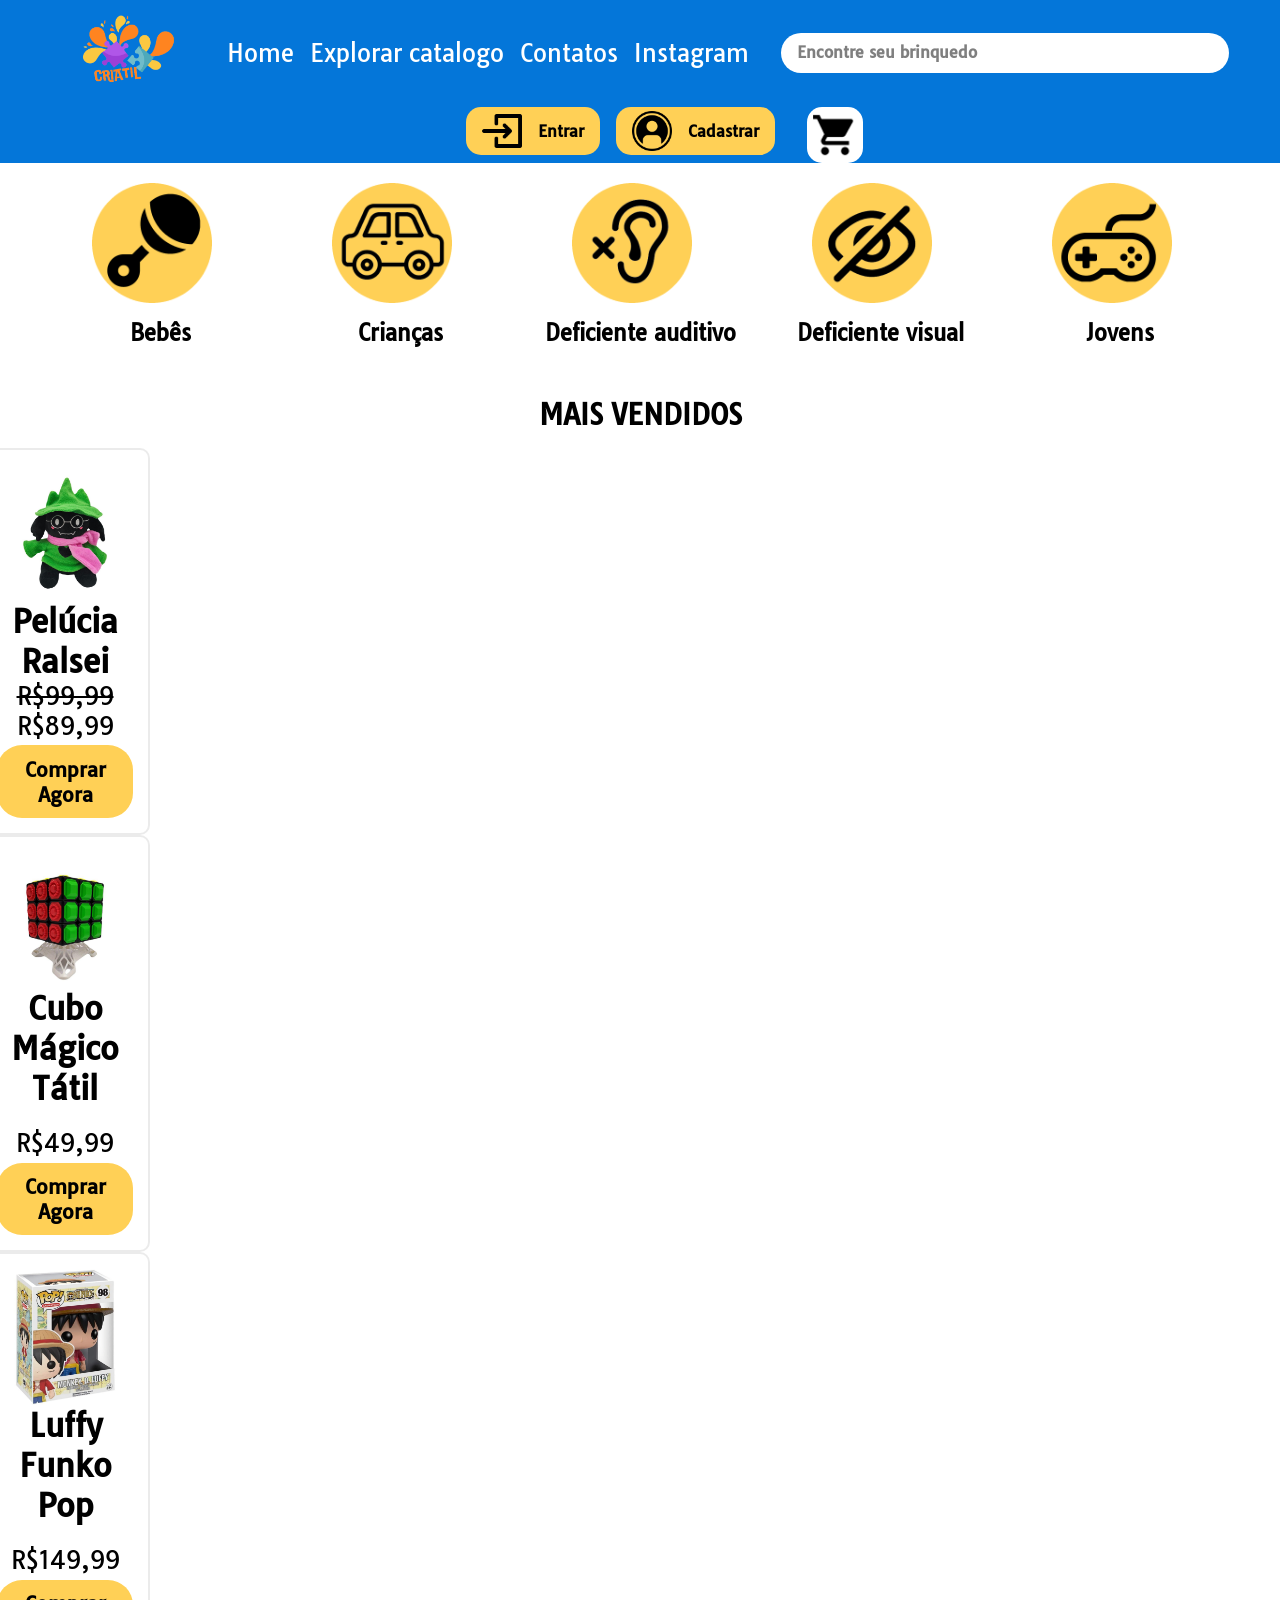
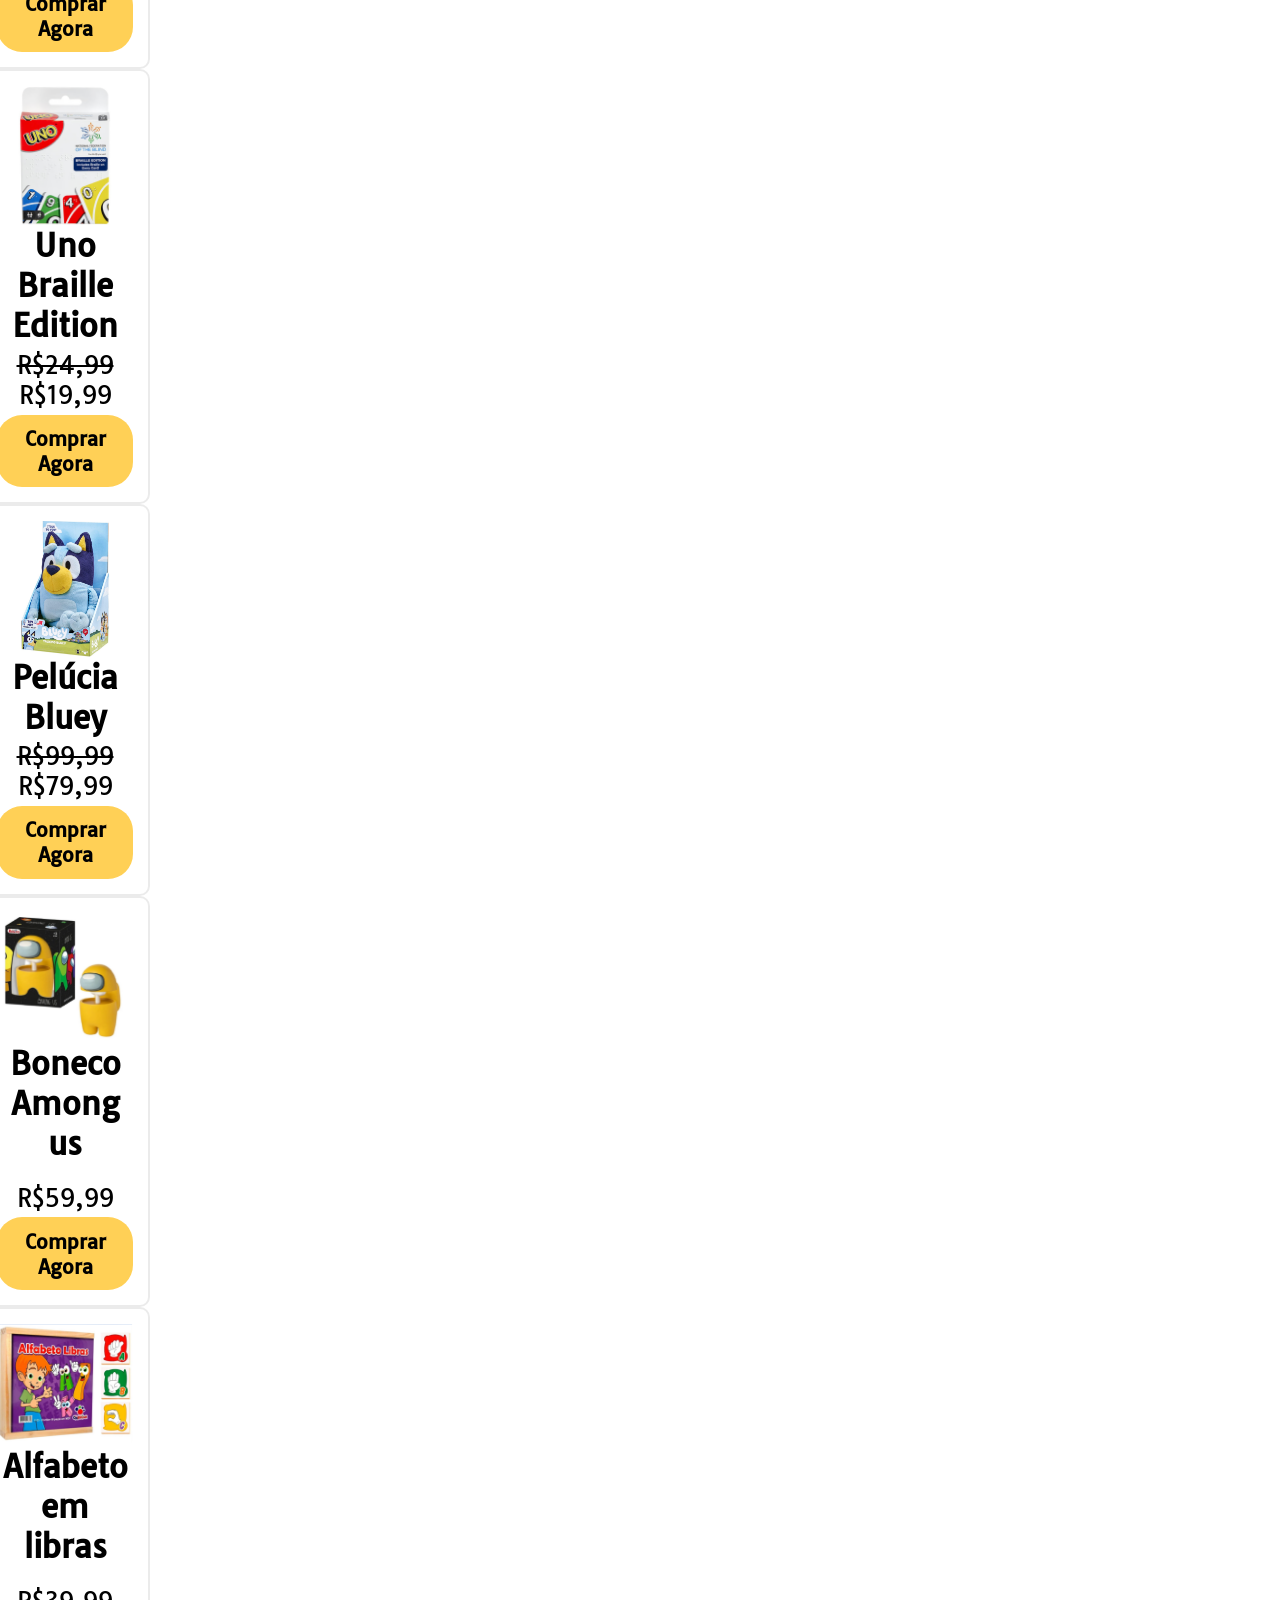
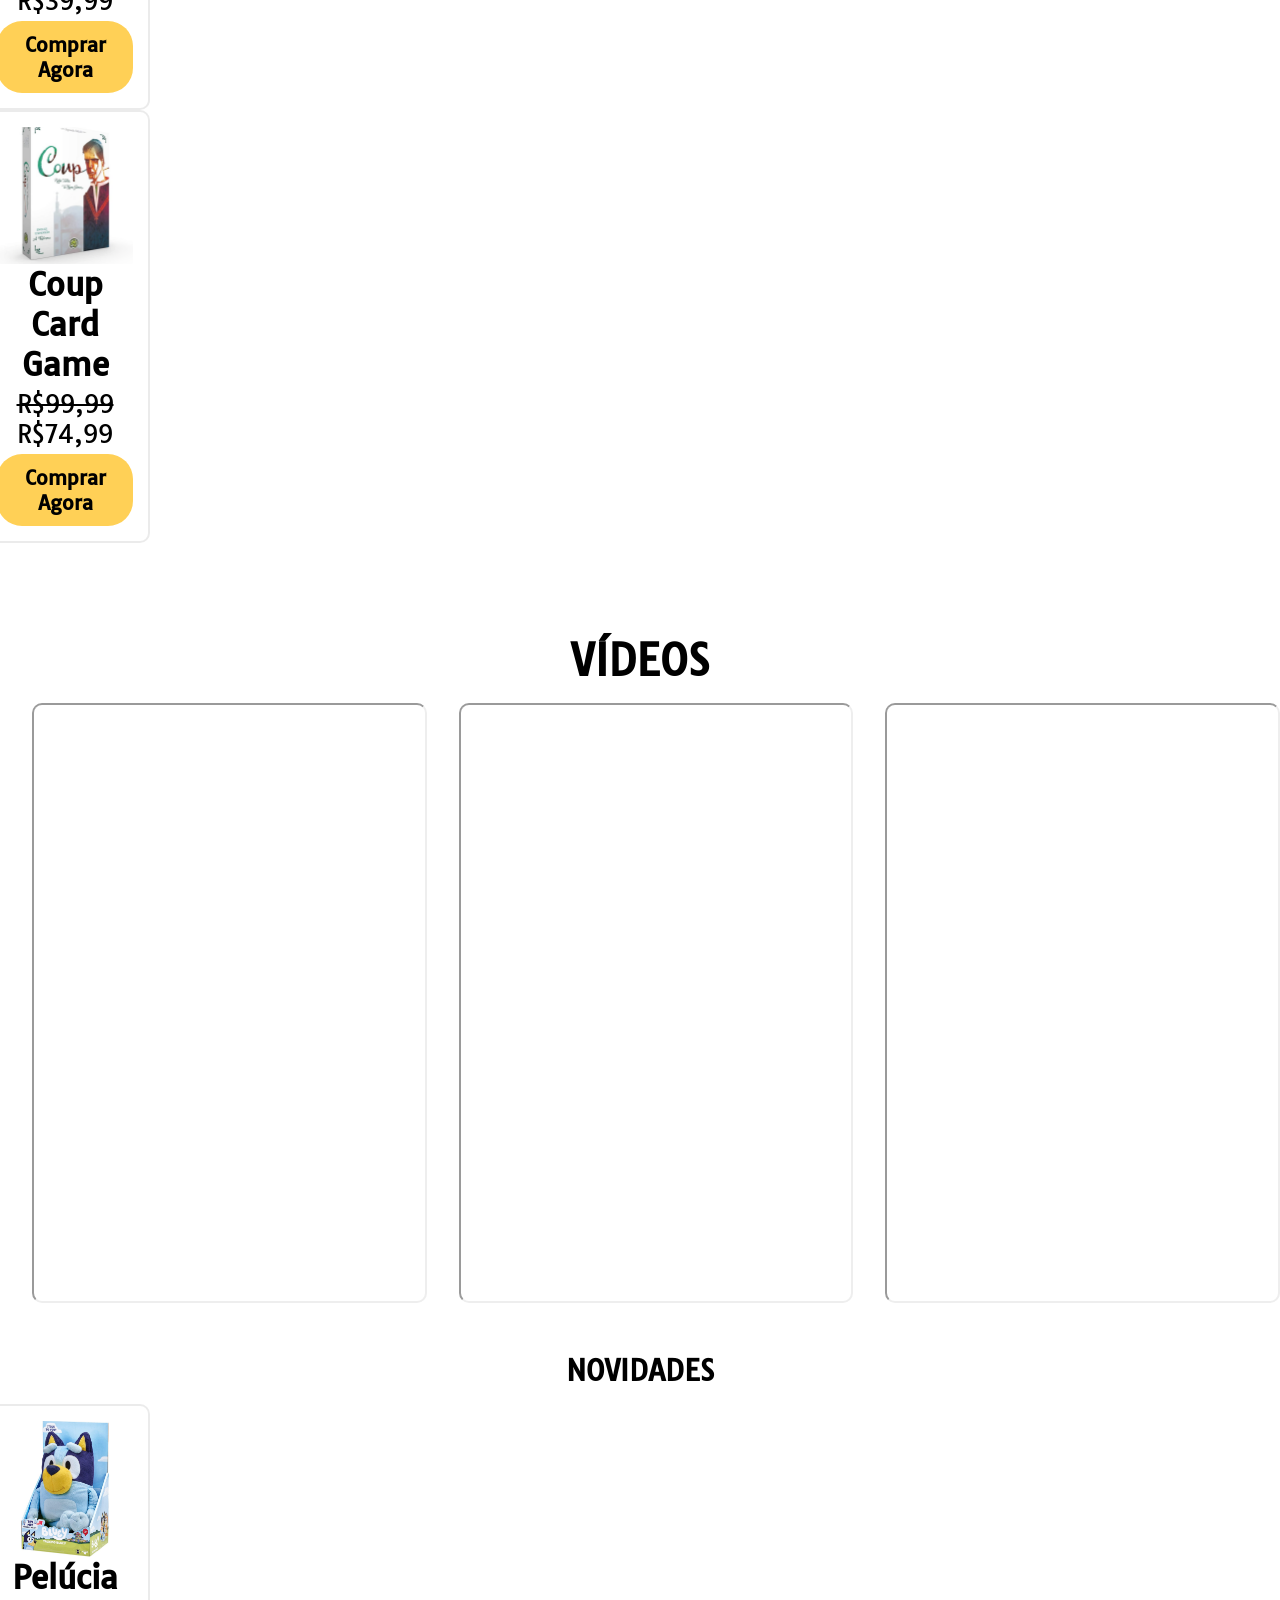
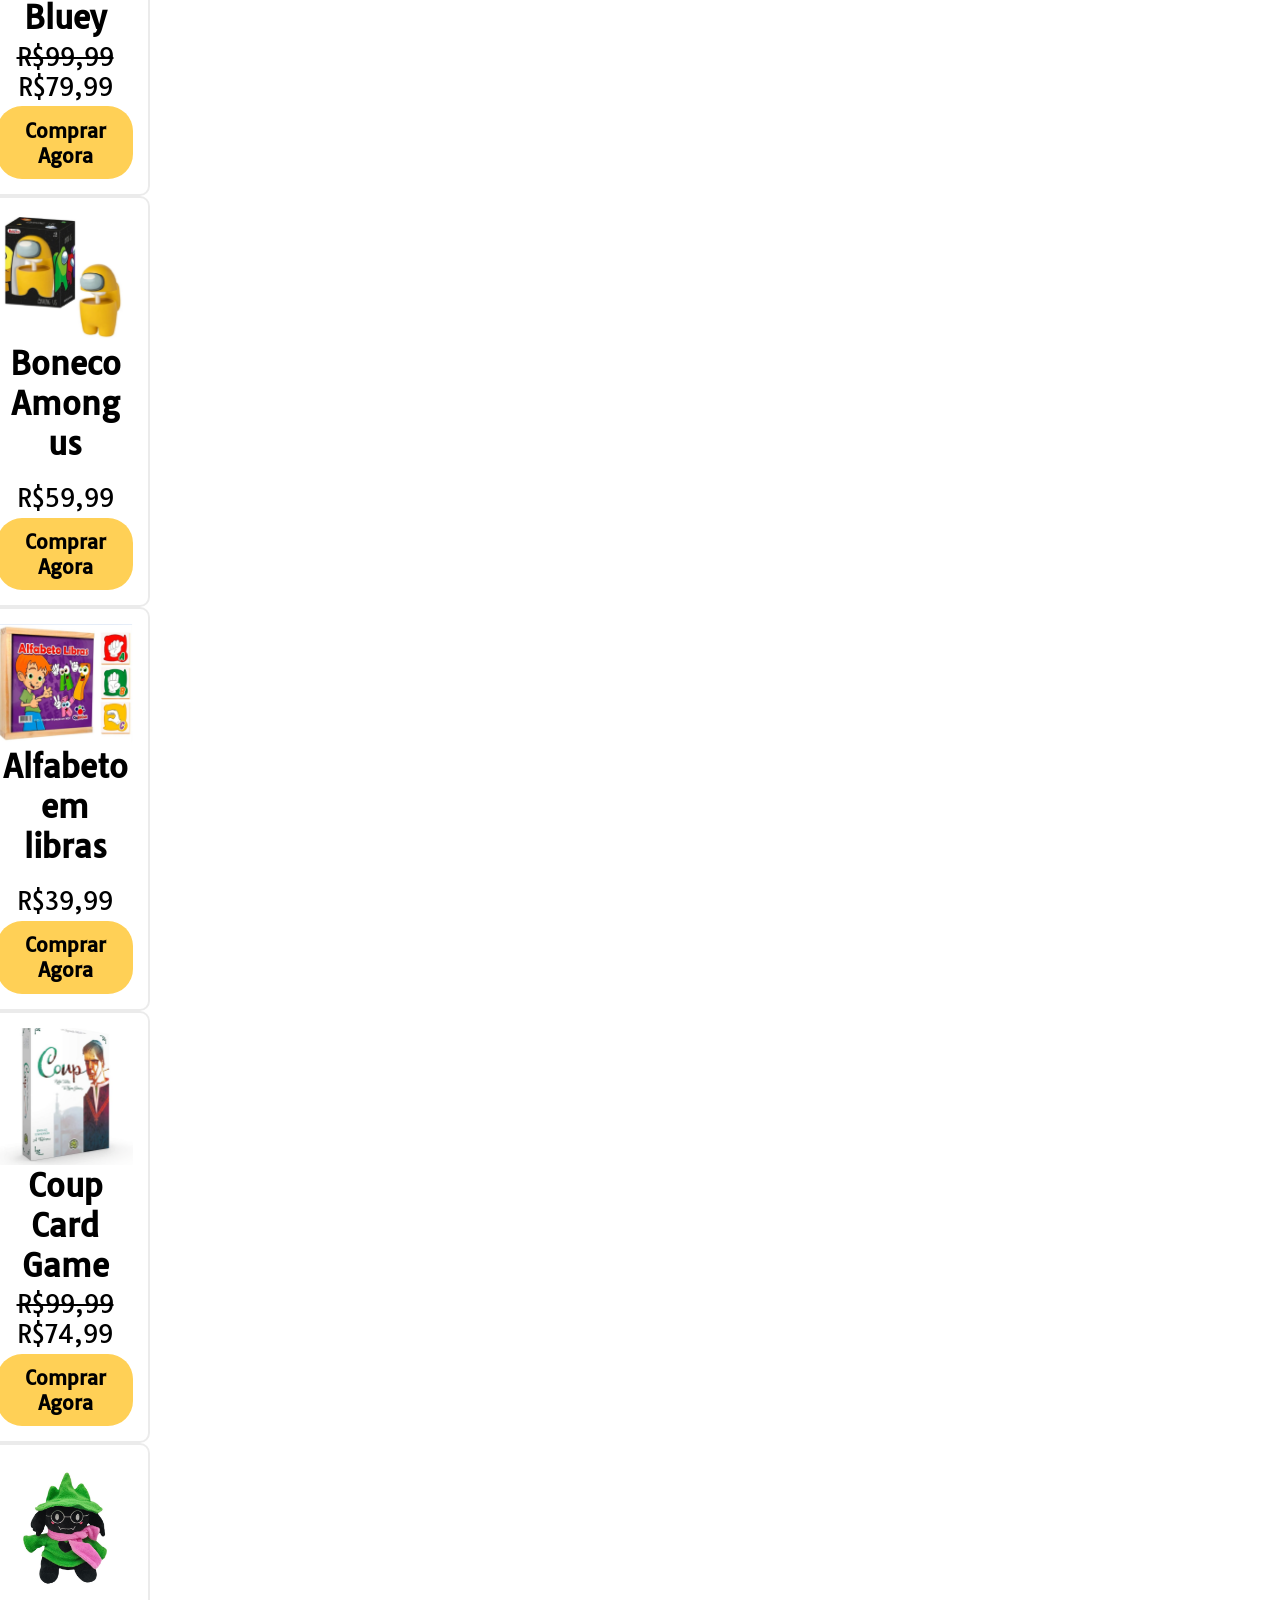
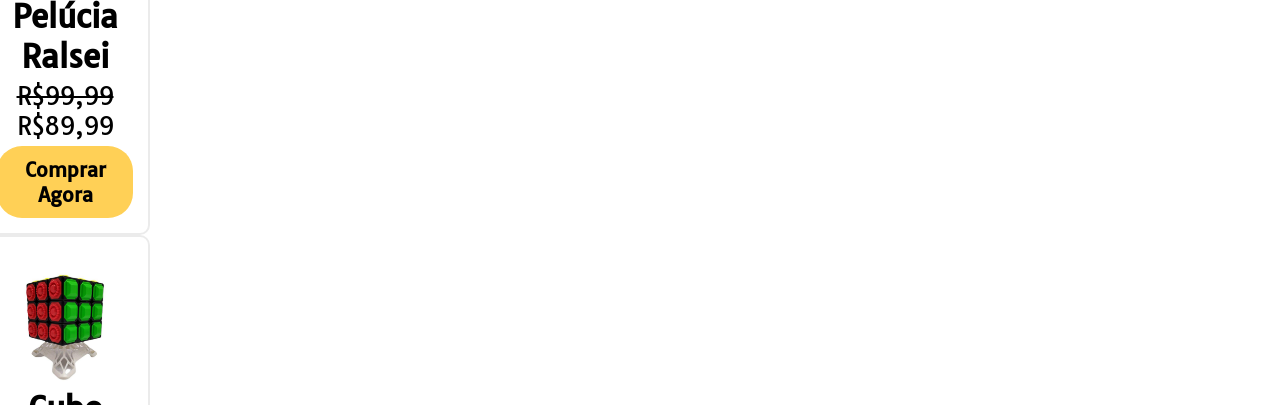
==== Códigos/index.html @ 246a1980 "site" ====
<!DOCTYPE html>
<html lang="pt-br">
<head>
    <meta charset="UTF-8">
    <meta name="viewport" content="width=device-width, initial-scale=1.0">
    <title>Criatil</title>
    <link rel="stylesheet" href="CSS/Glider.css">
    <link rel="stylesheet" href="CSS/principal.css">
    <script src="JS/glider.js"></script>
    <link rel="icon" type="image/x-icon" href="Imagens/Header/Logo_1-removebg-preview_waifu2x_art_noise1_scale (1).png">
</head>
<body>
    <header>
        <!--Logo Criatil-->
        <img src="Imagens/Header/Logo_1-removebg-preview_waifu2x_art_noise1_scale (1).png" alt="Logo Criatil" class="Logo">
        <!--Anchors que levam para outras páginas-->
        <ul class="header">
            <li class="header"><a href="index.html" class="header">Home</a></li>
            <li class="header"><a href="filtro.html" class="header">Explorar catalogo</a></li>
            <li class="header"><a href="contato.html" class="header">Contatos</a></li>
            <li class="header"><a href="https://www.instagram.com/toys_criatil/" class="header">Instagram</a></li>
        </ul>
        <input type="text" placeholder="Encontre seu brinquedo"> <!--Pesquisar-->
        <div class="button"><!--Botões de login, cadastro e carrinho-->
        
        <!--login-->
        <a href="login.html">
        <button class="in_out"><img src="Imagens/Header/Login.png" alt="Entrar" class="button" a href="login.html"><h4 class="button">Entrar</h4></button>
        </a>
        <!--Cadastro-->
        <a href="cadastro.html">
        <button class="in_out_dois"><img src="Imagens/Header/Cadastro.png" alt="Cadastrar" class="button" a href="cadastro.html"><h4 class="button">Cadastrar</h4></button>
        </a><!--Carrinho-->
        <a href="carrinho.html">
        <button class="carrinho"><img src="Imagens/Header/carrinho.png" alt="Carrinho" class="carrinho" a href="carrinho.html"></button>
        </a>
    </div>
    </header>
    
    <!--Inicio corpo do site-->
    
    <br>

    <div class="filtro">
        <div id="filtro">
        <img src="Imagens/Centro/Filtros/ícone bebê 2.png" alt="Bebês" class="filtro">
        <h5>Bebês</h5>
        </div>
        <div id="filtro">
            <img src="Imagens/Centro/Filtros/ícone crianças.png" alt="Crianças" class="filtro2">
            <h5>Crianças</h5>
            </div>
            <div id="filtro">
                <img src="Imagens/Centro/Filtros/ícone deficiente auditivo.png" alt="Deficiente auditivo" class="filtro3">
                <h5>Deficiente auditivo</h5>
                </div>
                <div id="filtro">
                    <img src="Imagens/Centro/Filtros/ícone deficiente visual.png" alt="Deficiente visual" class="filtro4">
                    <h5>Deficiente visual</h5>
                    </div>
                    <div id="filtro">
                        <img src="Imagens/Centro/Filtros/ícone jovens 2.png" alt="Jovens" class="filtro5">
                        <h5 class="apagar">Jovens</h5>
                    </div>
                            

        
    </div>
    <div style="display: flex;justify-content: center;">
        <!--SLider-->
        <section class="Slider">
            <!--Titulo-->
            <h3 class="Titulo">Mais vendidos</h3>
            <div class="glider-contain">
                <div class="glider">
                   <!--Card-->
            <div class="Card">
                <!--Imagem-->
                <div class="Imagem_container">
                    <div class="Imagem">
                        <a href="#">
                        <img src="Imagens/Centro/Ralsei.jpeg" alt="Pelúcia Ralse" class="Imagem_produto">
                        </a>
                    </div>
                </div>
                <!--Texto do card-->
                <h1 class="Nome_Produto">Pelúcia Ralsei</h1>
                <p class="preco "><s>R$99,99</s></p>
                <p class="preco">R$89,99</p>
                <!--Botão "Comprar agora"-->
                <div class="Comprar_Agora primeiro">
                    <button class="Comprar_Agora"><h2 class="Comprar_Agora">Comprar Agora</h2></button>
                </div>
            </div>
             <!--Card-->
             <div class="Card">
                <!--Imagem-->
                <div class="Imagem_container">
                    <div class="Imagem">
                        <a href="#">
                        <img src="Imagens/Centro/CuboMagicoTatil.png" alt="Cubo Mágico Tátil" class="Imagem_produto">
                        </a>
                    </div>
                </div>
                <!--Texto do card-->
                <h1 class="Nome_Produto">Cubo Mágico Tátil</h1>
                <br>
                <p class="preco">R$49,99</p>
                <!--Botão "Comprar agora"-->
                <div class="Comprar_Agora primeiro">
                    <button class="Comprar_Agora"><h2 class="Comprar_Agora">Comprar Agora</h2></button>
                </div>
            </div>
             <!--Card-->
             <div class="Card">
                <!--Imagem-->
                <div class="Imagem_container">
                    <div class="Imagem">
                        <a href="#">
                        <img src="Imagens/Centro/Luffy.png" alt="Coup Card Game" class="Imagem_produto">
                        </a>
                    </div>
                </div>
                <!--Texto do card-->
                <h1 class="Nome_Produto">Luffy Funko Pop</h1>
                <br>
                <p class="preco">R$149,99</p>
                <!--Botão "Comprar agora"-->
                <div class="Comprar_Agora primeiro">
                    <button class="Comprar_Agora"><h2 class="Comprar_Agora">Comprar Agora</h2></button>
                </div>
            </div>
             <!--Card-->
             <div class="Card">
                <!--Imagem-->
                <div class="Imagem_container">
                    <div class="Imagem">
                        <a href="#">
                        <img src="Imagens/Centro/UnoBraille.png" alt="Ralsei plush" class="uno Braille Edition">
                        </a>
                    </div>
                </div>
                <!--Texto do card-->
                <h1 class="Nome_Produto">Uno Braille Edition</h1>
                <p class="preco primeiro"><s>R$24,99</s></p>
                <p class="preco">R$19,99</p>
                <!--Botão "Comprar agora"-->
                <div class="Comprar_Agora primeiro">
                    <button class="Comprar_Agora"><h2 class="Comprar_Agora">Comprar Agora</h2></button>
                </div>
            </div>
             <!--Card-->
             <div class="Card">
                <!--Imagem-->
                <div class="Imagem_container">
                    <div class="Imagem">
                        <a href="#">
                        <img src="Imagens/Centro/Bluey.png" alt="Bluey pelúcia" class="Imagem_produto">
                        </a>
                    </div>
                </div>
                <!--Texto do card-->
                <h1 class="Nome_Produto">Pelúcia Bluey</h1>
                <p class="preco primeiro"><s>R$99,99</s></p>
                <p class="preco">R$79,99</p>
                <!--Botão "Comprar agora"-->
                <div class="Comprar_Agora primeiro">
                    <button class="Comprar_Agora"><h2 class="Comprar_Agora">Comprar Agora</h2></button>
                </div>
            </div>
             <!--Card-->
             <div class="Card">
                <!--Imagem-->
                <div class="Imagem_container">
                    <div class="Imagem">
                        <a href="#">
                        <img src="Imagens/Centro/Amongus.png" alt="Ralsei plush" class="Imagem_produto">
                        </a>
                    </div>
                </div>
                <!--Texto do card-->
                <h1 class="Nome_Produto">Boneco Among us</h1>
                <br>
                <p class="preco">R$59,99</p>
                <!--Botão "Comprar agora"-->
                <div class="Comprar_Agora primeiro">
                    <button class="Comprar_Agora"><h2 class="Comprar_Agora">Comprar Agora</h2></button>
                </div>
            </div> <!--Card-->
            <div class="Card">
                <!--Imagem-->
                <div class="Imagem_container">
                    <div class="Imagem">
                        <a href="#">
                        <img src="Imagens/Centro/AlfabetoLibras.png" alt="Ralsei plush" class="Imagem_produto">
                        </a>
                    </div>
                </div>
                <!--Texto do card-->
                <h1 class="Nome_Produto">Alfabeto em libras</h1>
                <br>
                <p class="preco">R$39,99</p>
                <!--Botão "Comprar agora"-->
                <div class="Comprar_Agora primeiro">
                    <button class="Comprar_Agora"><h2 class="Comprar_Agora">Comprar Agora</h2></button>
                </div>
            </div> <!--Card-->
            <div class="Card">
                <!--Imagem-->
                <div class="Imagem_container">
                    <div class="Imagem">
                        <a href="#">
                        <img src="Imagens/Centro/Coup.png" alt="Ralsei plush" class="Imagem_produto">
                        </a>
                    </div>
                </div>
                <!--Texto do card-->
                <h1 class="Nome_Produto">Coup Card Game</h1>
                <p class="preco primeiro"><s>R$99,99</s></p>
                <p class="preco">R$74,99</p>
                <!--Botão "Comprar agora"-->
                <div class="Comprar_Agora primeiro">
                    <button class="Comprar_Agora"><h2 class="Comprar_Agora">Comprar Agora</h2></button>
                </div>
            </div>
                </div>
              
                <button aria-label="Previous" class="glider-prev">«</button>
                <button aria-label="Next" class="glider-next">»</button>
                <div role="tablist" class="dots"></div>
              </div>
              <script>
                new Glider(document.querySelector('.glider'), {
          slidesToScroll: 4,
          slidesToShow: 4,
          draggable: true,
          dots: '.dots',
          arrows: {
            prev: '.glider-prev',
            next: '.glider-next'
          }
        });
            </script>

           
        </section>
        </div>
    </div>

    <div class="video">

        <div class="Titulo">
            <h2>Vídeos</h2>
        </div>
        <div class="iframes">

            <iframe src="https://www.youtube.com/embed/KEDKrFzvtmI" width="400" height="600" class="video"></iframe>
             <iframe src="https://www.youtube.com/embed/nEnLsZL-ibw" width="400" height="600" class="video2"></iframe>
             <iframe src="https://www.youtube.com/embed/HehqO9YAyCs" width="400" height="600" class="video3"></iframe>
        </div>
    </div>
                
        <script>
            new Glider(document.querySelector('#glider'), {
  slidesToShow: 1,
  slidesToScroll: 1,
  draggable: true,
  dots: '#dots',
  arrows: {
    prev: '#glider-prev',
    next: '#glider-next'
  }
});
        </script>

        <div style="display: flex;justify-content: center;">
            <!--SLider-->
            <section class="Slider">
                <!--Titulo-->
                <h3 class="Titulo">Novidades</h3>
                <div class="glider-contain">
                    <div class="glider2">
                <!--Card-->
                 <div class="Card">
                    <!--Imagem-->
                    <div class="Imagem_container">
                        <div class="Imagem">
                            <a href="#">
                            <img src="Imagens/Centro/Bluey.png" alt="Bluey pelúcia" class="Imagem_produto">
                            </a>
                        </div>
                    </div>
                    <!--Texto do card-->
                    <h1 class="Nome_Produto">Pelúcia Bluey</h1>
                    <p class="preco primeiro"><s>R$99,99</s></p>
                    <p class="preco">R$79,99</p>
                    <!--Botão "Comprar agora"-->
                    <div class="Comprar_Agora primeiro">
                        <button class="Comprar_Agora"><h2 class="Comprar_Agora">Comprar Agora</h2></button>
                    </div>
                </div>
                 <!--Card-->
                 <div class="Card">
                    <!--Imagem-->
                    <div class="Imagem_container">
                        <div class="Imagem">
                            <a href="#">
                            <img src="Imagens/Centro/Amongus.png" alt="Ralsei plush" class="Imagem_produto">
                            </a>
                        </div>
                    </div>
                    <!--Texto do card-->
                    <h1 class="Nome_Produto">Boneco Among us</h1>
                    <br>
                    <p class="preco">R$59,99</p>
                    <!--Botão "Comprar agora"-->
                    <div class="Comprar_Agora primeiro">
                        <button class="Comprar_Agora"><h2 class="Comprar_Agora">Comprar Agora</h2></button>
                    </div>
                </div> <!--Card-->
                <div class="Card">
                    <!--Imagem-->
                    <div class="Imagem_container">
                        <div class="Imagem">
                            <a href="#">
                            <img src="Imagens/Centro/AlfabetoLibras.png" alt="Ralsei plush" class="Imagem_produto">
                            </a>
                        </div>
                    </div>
                    <!--Texto do card-->
                    <h1 class="Nome_Produto">Alfabeto em libras</h1>
                    <br>
                    <p class="preco">R$39,99</p>
                    <!--Botão "Comprar agora"-->
                    <div class="Comprar_Agora primeiro">
                        <button class="Comprar_Agora"><h2 class="Comprar_Agora">Comprar Agora</h2></button>
                    </div>
                </div> <!--Card-->
                <div class="Card">
                    <!--Imagem-->
                    <div class="Imagem_container">
                        <div class="Imagem">
                            <a href="#">
                            <img src="Imagens/Centro/Coup.png" alt="Ralsei plush" class="Imagem_produto">
                            </a>
                        </div>
                    </div>
                    <!--Texto do card-->
                    <h1 class="Nome_Produto">Coup Card Game</h1>
                    <p class="preco primeiro"><s>R$99,99</s></p>
                    <p class="preco">R$74,99</p>
                    <!--Botão "Comprar agora"-->
                    <div class="Comprar_Agora primeiro">
                        <button class="Comprar_Agora"><h2 class="Comprar_Agora">Comprar Agora</h2></button>
                    </div>
                </div>
                <!--Card-->
                <div class="Card">
                    <!--Imagem-->
                    <div class="Imagem_container">
                        <div class="Imagem">
                            <a href="#">
                            <img src="Imagens/Centro/Ralsei.jpeg" alt="Pelúcia Ralse" class="Imagem_produto">
                            </a>
                        </div>
                    </div>
                    <!--Texto do card-->
                    <h1 class="Nome_Produto">Pelúcia Ralsei</h1>
                    <p class="preco primeiro"><s>R$99,99</s></p>
                    <p class="preco">R$89,99</p>
                    <!--Botão "Comprar agora"-->
                    <div class="Comprar_Agora primeiro">
                        <button class="Comprar_Agora"><h2 class="Comprar_Agora">Comprar Agora</h2></button>
                    </div>
                </div>
                 <!--Card-->
                 <div class="Card">
                    <!--Imagem-->
                    <div class="Imagem_container">
                        <div class="Imagem">
                            <a href="#">
                            <img src="Imagens/Centro/CuboMagicoTatil.png" alt="Cubo Mágico Tátil" class="Imagem_produto">
                            </a>
                        </div>
                    </div>
                    <!--Texto do card-->
                    <h1 class="Nome_Produto">Cubo Mágico Tátil</h1>
                    <br>
                    <p class="preco">R$49,99</p>
                    <!--Botão "Comprar agora"-->
                    <div class="Comprar_Agora primeiro">
                        <button class="Comprar_Agora"><h2 class="Comprar_Agora">Comprar Agora</h2></button>
                    </div>
                </div>
                 <!--Card-->
                 <div class="Card">
                    <!--Imagem-->
                    <div class="Imagem_container">
                        <div class="Imagem">
                            <a href="#">
                            <img src="Imagens/Centro/Luffy.png" alt="Coup Card Game" class="Imagem_produto">
                            </a>
                        </div>
                    </div>
                    <!--Texto do card-->
                    <h1 class="Nome_Produto">Luffy Funko Pop</h1>
                    <br>
                    <p class="preco">R$149,99</p>
                    <!--Botão "Comprar agora"-->
                    <div class="Comprar_Agora primeiro">
                        <button class="Comprar_Agora"><h2 class="Comprar_Agora">Comprar Agora</h2></button>
                    </div>
                </div>
                 <!--Card-->
                 <div class="Card">
                    <!--Imagem-->
                    <div class="Imagem_container">
                        <div class="Imagem">
                            <a href="#">
                            <img src="Imagens/Centro/UnoBraille.png" alt="Ralsei plush" class="uno Braille Edition">
                            </a>
                        </div>
                    </div>
                    <!--Texto do card-->
                    <h1 class="Nome_Produto">Uno Braille Edition</h1>
                    <p class="preco primeiro"><s>R$24,99</s></p>
                    <p class="preco">R$19,99</p>
                    <!--Botão "Comprar agora"-->
                    <div class="Comprar_Agora primeiro">
                        <button class="Comprar_Agora"><h2 class="Comprar_Agora">Comprar Agora</h2></button>
                    </div>
                </div>
                    </div>
                  
                    <button aria-label="Previous" class="glider2-prev">«</button>
                    <button aria-label="Next" class="glider2-next">»</button>
                    <div role="tablist" class="dots2"></div>
                  </div>
                  <script>
                    new Glider(document.querySelector('.glider2'), {
              slidesToScroll: 4,
              slidesToShow: 4,
              draggable: true,
              dots: '.dots2',
              arrows: {
                prev: '.glider2-prev',
                next: '.glider2-next'
              }
            });
                </script>
                  
            </section>
            </div>

            <footer>
                <div class="Redes_Sociais"><!--Inclui titulo e logo das redes sociais-->
                    <div> 
                    <div class="Texto"><!--Titulo-->
                        <h3 class="footer">Redes Sociais</h3>
                    </div>
                    <div class="Logos"><!--Logos das redes sociais-->
                        <a href="https://www.instagram.com/toys_criatil/">
                            <img src="Imagens/Footer/instagram-2016-5.svg" alt="Instagram" class="Rede_Social">
                        </a>
                        <img src="Imagens/Footer/twitter-6.svg" alt="Twitter" class="Rede_Social">
                        <img src="Imagens/Footer/tiktok-icon-2.svg" alt="TikTok" class="Rede_Social">
                    </div>
                    </div>
                </div>
            <!--Anchors do footer-->
            
                    <ul class="footer">
                        <div class="anchors">
                            <li class="primeiro footer"><a href="index.html"  class="footer"><h2 class="footer">Home</h2></a></li> 
                        <li class="penultimo"><a href="#"  class="footer"><h2 class="footer">Termos de uso</h2></a></li>
                        </div>
                        <div class="anchors">
                        <li class="footer"><a href="#" class="footer"><h2 class="footer">Trabalhe conosco</h2></a></li>
                        <li class="footer"><a href="contato.html" class="footer"><h2 class="footer">SAC</h2></a></li>
                        <li class="ultimo"><a href="sobre nós.html" class="footer"><h2 class="footer">Sobre nós</h2></a></li> 
                        </div>
                    </ul>
           
            </footer>
</body>
</html>
---- Códigos/CSS/principal.css ----
@import url('https://fonts.googleapis.com/css2?family=Tauri&display=swap');

*{/*Zerar valores e aplicar fonte padrão (Tauri)*/
box-sizing: border-box;
margin: 0;
padding: 0;
background-color: none;
font-family: "Tauri";
}

/*Inicio header*/
header{ 
  background-color: #0476D9;
  width: 100%;
  display: flex;
  flex-wrap: wrap;
  justify-content: center;
}

img.Logo{
  width: 10rem;

}

ul.header{
  display: flex;
  align-items: center;
}

li.header{
  list-style-type: none;
  margin-left: 1rem;
}
a.header{
  color: white;
  text-decoration: none;
  font-size: 1.5rem;
}

input{
  height: 2.5rem;
  width: 28rem;
  align-self: center;
  border-radius: 50px;
  border: none;
  margin-left: 2rem;
}
input::placeholder {/*Customizar place holder do input*/
  font-weight: bold;
  font-size: 1rem;
  opacity: 0.5;
  color: black;
  padding-left: 1rem;
}
img.button{/* Imagem Botão Cadastro e Login*/
  height: 40px;
  align-self: center;
  margin-right: 1rem;
  margin-left: 1rem;
}
button.in_out{ /*Botão Login*/
  height: 3rem;
  width: fit-content;
  align-self: center;
  border-radius: 15px;
  background-color: #FFD056;
  border: none;
  display: flex;
  margin-left: 3rem;
  cursor: pointer;
}
button.in_out_dois{/*Botão Cadastro*/
  height: 3rem;
  width: fit-content;
  align-self: center;
  border-radius: 15px;
  background-color: #FFD056;
  border: none;
  display: flex;
  margin-left: 1rem;
  cursor: pointer;
}
h4.button{/*Texto Botão Cadastro e Login*/
  font-size: 1rem;
  align-self: center;
  margin-right: 1rem;
}
button.carrinho{/*Botão carrinho*/
  width: 3.5rem;
  height: 3.5rem;
  display: flex;
  justify-content: center;
  align-items: center;
  border: none;
  background-color: white;
  border-radius: 15px;
  align-self: center;
  justify-self: flex-end;
  margin-left: 2rem;
}
img.carrinho{/*Imagem Botão carrinho*/
  width: 3rem;
  height: 3rem;
}
div.button{/*Botoões de Login, Cadastro e Carrinho*/
  display: flex;
  white-space: nowrap;
}
/*Vambora pra responsividade XD*/
@media (max-width: 373px) {
  header{
    width: 100%;
  }
}
@media (max-width: 420px) and (min-width: 390px) {
  a.header{
      color: white;
      text-decoration: none;
      font-size: 1.28rem;
  }
  input{
      height: 2.5rem;
      width: 28rem;
      align-self: center;
      border-radius: 50px;
      border: none;
      margin-left: 2rem;
      margin-top: 1rem;
  }
    button.carrinho{
      width: 2.7rem;
      height: 2.7rem;
      display: flex;
      justify-content: center;
      align-items: center;
      border: none;
      background-color: white;
      border-radius: 15px;
      align-self: center;
      justify-self: flex-end;
      margin-left: 1rem;
    }
    img.button{
      height: 25px;
      align-self: center;
      margin-right: 1rem;
      margin-left: 1rem;
  }
  h4.button{/*Texto Botão Cadastro e Login*/
      font-size: 1rem;
      align-self: center;
      margin-right: 1rem;
    }
    img.carrinho{/*Imagem Botão carrinho*/
      width: 2rem;
      height: 2rem;
    }
}
@media (max-width: 389px) and (min-width: 350px) {
a.header{
    color: white;
    text-decoration: none;
    font-size: 1.1rem;
}
input{
    height: 2.5rem;
    width: 28rem;
    align-self: center;
    border-radius: 50px;
    border: none;
    margin-left: 2rem;
    margin-top: 1rem;
}
  button.carrinho{
    width: 2.7rem;
    height: 2.7rem;
    display: flex;
    justify-content: center;
    align-items: center;
    border: none;
    background-color: white;
    border-radius: 15px;
    align-self: center;
    justify-self: flex-end;
    margin-left: 1rem;
  }
  img.button{
    height: 25px;
    align-self: center;
    margin-right: 1rem;
    margin-left: 1rem;
}
h4.button{/*Texto Botão Cadastro e Login*/
    font-size: 1rem;
    align-self: center;
    margin-right: 1rem;
  }
  img.carrinho{/*Imagem Botão carrinho*/
    width: 2rem;
    height: 2rem;
  }
}
@media (max-width: 929px){
button.carrinho{/*Botão carrinho*/
  margin-left: 1rem;
}
button.in_out{ /*Botão Login*/
  margin-left: 1rem;
}
input{
  margin-top: 1rem;
}
div.button{
  margin-top: 1rem;
}
}
/*Fim header*/

  /*Inicio corpo do texto*/
  a{
    text-decoration: none;
}
.Slider{
   display: flex;
   flex-direction: column;
   justify-content: center;  
   align-items: center;
   margin: 50px 0px;
   justify-self: center;
   width: 75%;
}
.Titulo{
    font-size: 28px;
    text-transform: uppercase;
    text-align: center;
    margin: 0px;
}
.Card{
    display: flex;
    flex-direction: column;
    width: 300px;
    padding: 15px;
    border: 2px solid rgb(0, 0,0,0.08);
    border-radius: 10px;
    margin: 0px 20px;
    transition-duration: 0.5s;
}
.Card:hover{
    transform: translateY(-10px);
}
.Imagem_container{
    width: 100%;
    height: 100%;
    display: flex;
    overflow: hidden;
}
.Imagem a,Imagem{
    width: 100%;
    height: 100%;
    display: flex;    
}
.Imagem a img{
    width: 100%;
    height: 100%;
    object-position: center;
    object-fit: contain;
}
.Nome_Produto,.preco{
    text-align: center
}
.Nome_Produto{
    font-size: 2rem;
    flex-wrap: wrap;
}
.preco{
    font-size: 1.5rem;
}
.primeiro{
    margin-top: 0.3rem;
}
div.Comprar_Agora{
    background-color: #FFD056;
    border-radius: 25px;
    display: flex;
    justify-content: center;
}
h2.Comprar_Agora{
    text-align: center;
    padding: 0.7rem;
    cursor: pointer;
}
button.Comprar_Agora{
    border: none;
    background-color: transparent;
    border-radius: 25px;
    width: 100%;
}
div.videos{
    display: flex;
    justify-content: center;
    width:90%
}
.Titulo{
    margin-bottom: 1rem;
}
img.filtro,.filtro2,.filtro3,.filtro4,.filtro5,.filtro6{
  width: 8rem;
  margin-right: 1rem;
}
div.iframes{
display: flex;
justify-content: center;
}
iframe{
  margin-left: 2rem;
  border-radius: 10px;
}
div.filtro{
  display: flex;
  width: 100%;
  justify-content: center;
}
div#filtro{
  display: flex;
  flex-direction: column;
  align-items: center;
  width: 15rem;
  
}
h5{
  font-size: 1.5rem;
  margin-top: 1rem;
  text-align: center;
}
@media (min-width:350px) and (max-width:450px){
  iframe.video2,iframe.video3{
    display: none;
  }
  img.filtro,img.filtro2,img.filtro3,img.filtro4,img.filtro5,img.filtro6{
    width: 5rem;
  }
  img.filtro5,h5.apagar{
    display: none;
  }
  h5{
    font-size: 1rem;
    margin-top: 1rem;
    text-align: center;
  }
  }
  @media (min-width:1000px) and (max-width:1300px){
    img.filtro,img.filtro2,img.filtro3,img.filtro4,img.filtro5,img.filtro6{
      width: 6.25rem;
    }
    img.filtro,img.filtro2,img.filtro3,img.filtro4,img.filtro5,img.filtro6{
      width: 7.5rem;
    }
    h5{
      font-size: 1.4rem;
      margin-top: 1rem;
      text-align: center;
    }
  }
/*Fim corpo do site*/

/*Inicio footer*/
footer{ 
  background-color: #0476D9;
  width: 100%;
  display: flex;
  flex-wrap: wrap;
  justify-content: space-evenly;
}
img.Rede_Social{
  width: 4rem;
  margin-left: 4rem;
}
div.Logos{
  display: flex;
  justify-content: space-evenly;
}
img.Rede_Social{
  width: 5rem;
}
h3.footer,h2.footer{
  text-align: center;
  color: #FFFFFF;
}

ul.footer{
  list-style: none;
  align-items: center;
  display: flex;
  flex-wrap: wrap;
}
li.footer{
  margin-right: 5rem;
}
.ultimo{
  margin-right: 5rem;
}
.penultimo{
  margin-right: 5rem;
}
a.footer{
  text-decoration: none;
}
div.anchors{
  display: flex;
}
@media (min-width: 1000px){
 
}
@media (max-width: 900px) and (min-width:701px){
  ul.footer{
      display: flex;
      flex-direction: column;
      align-items: center;
     }
  div.anchors{
      justify-self: center;
      margin-top: 0.5rem;
  }
}
@media (max-width: 700px) and (min-width:500px) {
  
}
@media (min-width : 350px) and (max-width: 400px) {
  ul.footer{
    justify-content: center;
   }
   h2.footer{
    font-size: 1rem;
   }
   li.footer{
    width: 2rem;
    display: flex;
    justify-content: center;
   }
   .ultimo{
    margin-right: 0px;
   }
   .penultimo{
    margin-right: 0px;
   }
   div.anchors{
    justify-self: center;
    margin-top: 0.5rem;
  }
  img.Rede_Social{
    width: 4rem;
    margin-left: 4rem;
  }
}
@media (max-width: 450px) and (min-width:400px) {
 ul.footer{
  justify-content: center;
 }
 h2.footer{
  font-size: 1rem;
 }
 li.footer{
  width: 2rem;
  display: flex;
  justify-content: center;
 }
 .ultimo{
  margin-right: 0px;
 }
 .penultimo{
  margin-right: 0px;
 }
 div.anchors{
  justify-self: center;
  margin-top: 0.5rem;
}
img.Rede_Social{
  width: 4rem;
  margin-left: 4rem;
}
}
/*Fim Fotter*/
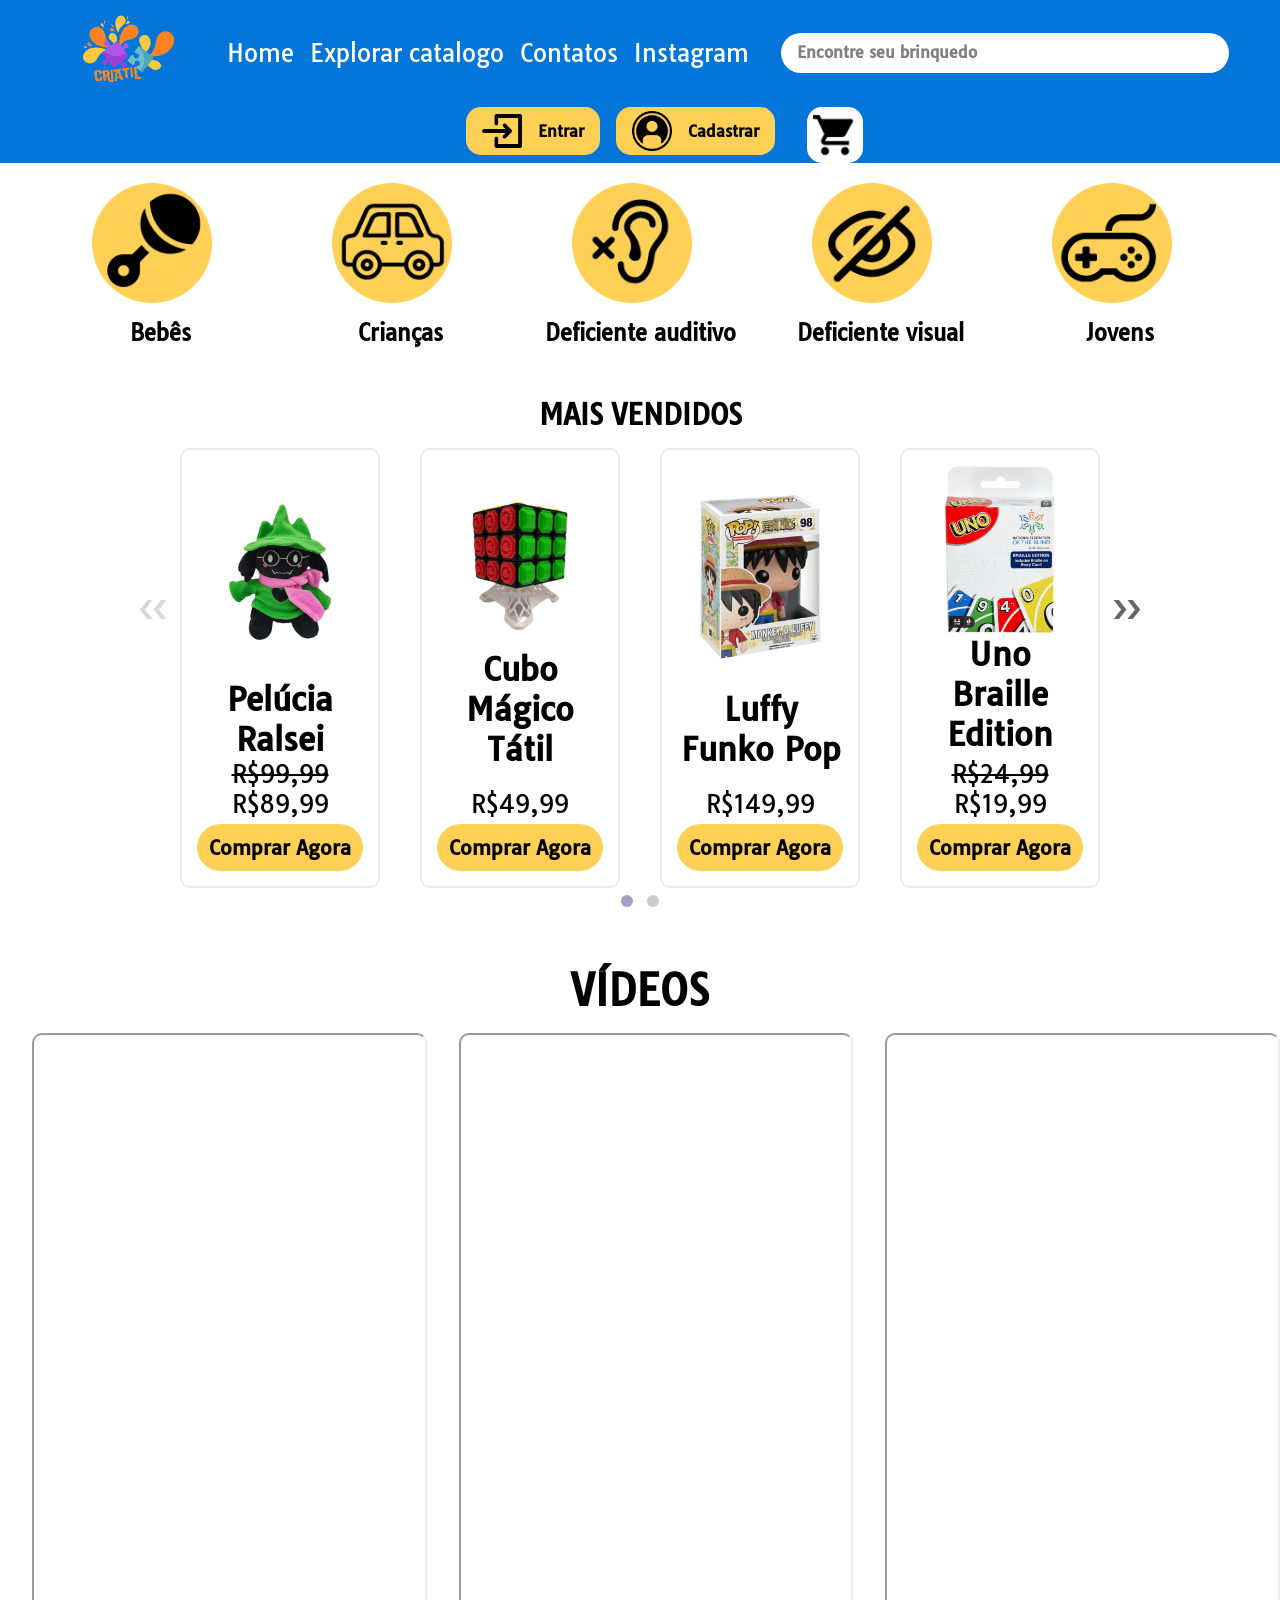
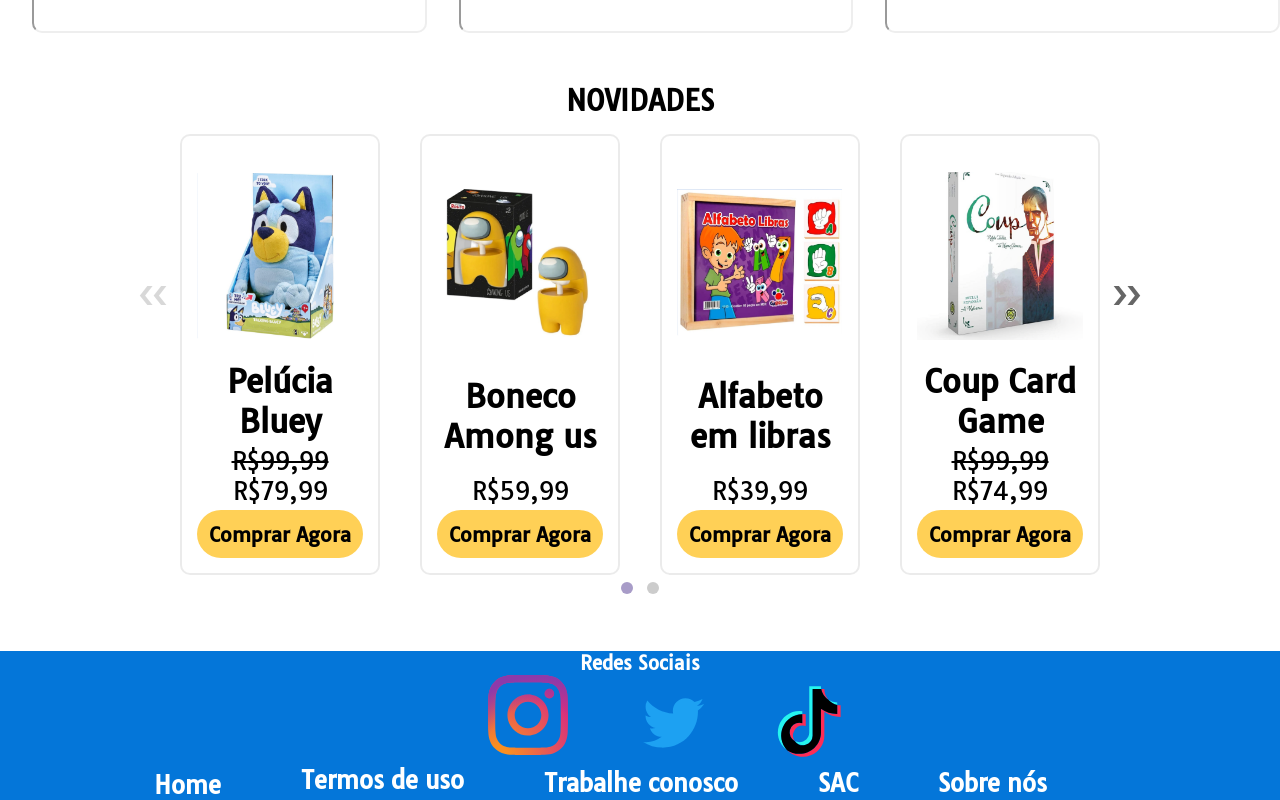
==== commit 00e7a06d: "Update index.html" ====
--- a/Códigos/index.html
+++ b/Códigos/index.html
@@ -4,7 +4,7 @@
     <meta charset="UTF-8">
     <meta name="viewport" content="width=device-width, initial-scale=1.0">
     <title>Criatil</title>
-    <link rel="stylesheet" href="CSS/Glider.css">
+    <link rel="stylesheet" href="CSS/glider.css">
     <link rel="stylesheet" href="CSS/principal.css">
     <script src="JS/glider.js"></script>
     <link rel="icon" type="image/x-icon" href="Imagens/Header/Logo_1-removebg-preview_waifu2x_art_noise1_scale (1).png">
@@ -483,4 +483,4 @@
            
             </footer>
 </body>
-</html>+</html>
--- a/Códigos/CSS/glider.css
+++ b/Códigos/CSS/glider.css
@@ -0,0 +1,141 @@
+.glider-contain {
+  width: 100%;
+  margin: 0 auto;
+  position: relative;
+}
+.glider,.glider_filtro {
+  margin: 0 auto;
+  position: relative;
+  overflow-y: hidden;
+  -webkit-overflow-scrolling: touch;
+  -ms-overflow-style: none;
+  transform: translateZ(0);
+}
+.glider-track {
+  transform: translateZ(0);
+  width: 100%;
+  margin: 0;
+  padding: 0;
+  display: flex;
+  z-index: 1;
+}
+.glider.draggable {
+  user-select: none;
+  cursor: -webkit-grab;
+  cursor: grab;
+}
+.glider.draggable .glider-slide img {
+  user-select: none;
+  pointer-events: none;
+}
+.glider.drag {
+  cursor: -webkit-grabbing;
+  cursor: grabbing;
+}
+.glider-slide {
+  user-select: none;
+  justify-content: center;
+  align-content: center;
+  width: 100%;
+}
+.glider-slide img {
+  max-width: 100%;
+}
+.glider::-webkit-scrollbar {
+  opacity: 0;
+  height: 0;
+}
+.glider-prev,.glider-next,.glider2-prev,.glider2-next,.glider-prevFiltro,.glider-nextFiltro {
+  user-select: none;
+  position: absolute;
+  outline: none;
+  background: none;
+  padding: 0;
+  z-index: 2;
+  font-size: 40px;
+  text-decoration: none;
+  left: -23px;
+  border: 0;
+  top: 30%;
+  cursor: pointer;
+  color: #666;
+  opacity: 1;
+  line-height: 1;
+  transition: opacity .5s cubic-bezier(.17,.67,.83,.67),
+              color .5s cubic-bezier(.17,.67,.83,.67);
+}
+.glider-prev:hover,
+.glider-next:hover,
+.glider2-prev:hover,
+.glider2-next:hover,
+.glider-prevFiltro:hover,
+.glider-nextFiltro:hover,
+.glider-prev:focus,
+.glider-next:focus,
+.glider2-prev:focus,
+.glider2-next:focus,
+.glider-prevFiltro:focus,
+.glider-nextFiltro:focus {
+  color: #a89cc8;
+}
+.glider-next,.glider2-next,.glider-nextFiltro {
+  right: -23px;
+  left: auto;
+}
+.glider-next.disabled,
+.glider-prev.disabled,
+.glider2-prev.disabled,
+.glider2-next.disabled ,
+.glider-prevFiltro.disebled,
+.glider-nextFiltro.disabled{
+  opacity: .25;
+  color: #666;
+  cursor: default;
+}
+.glider-slide {
+  min-width: 150px;
+}
+.glider-hide {
+  opacity: 0;
+}
+.glider-dots {
+  user-select: none;
+  display: flex;
+  flex-wrap: wrap;
+  justify-content: center;
+  margin: 0 auto;
+  padding: 0;
+}
+.glider-dot {
+  border: 0;
+  padding: 0;
+  user-select: none;
+  outline: none;
+  display: block;
+  cursor: pointer;
+  color: #ccc;
+  border-radius: 999px;
+  background: #ccc;
+  width: 12px;
+  height: 12px;
+  margin: 7px;
+}
+.glider-dot:hover,
+.glider-dot:focus,
+.glider-dot.active {
+  background: #a89cc8;
+}
+@media(max-width: 36em){
+  .glider::-webkit-scrollbar {
+    opacity: 1;
+    -webkit-appearance: none;
+    width: 7px;
+    height: 3px;
+  }
+  .glider::-webkit-scrollbar-thumb {
+    opacity: 1;
+    border-radius: 99px;
+    background-color: rgba(156, 156, 156, 0.25);
+    box-shadow: 0 0 1px rgba(255,255,255,.25);
+  }
+}
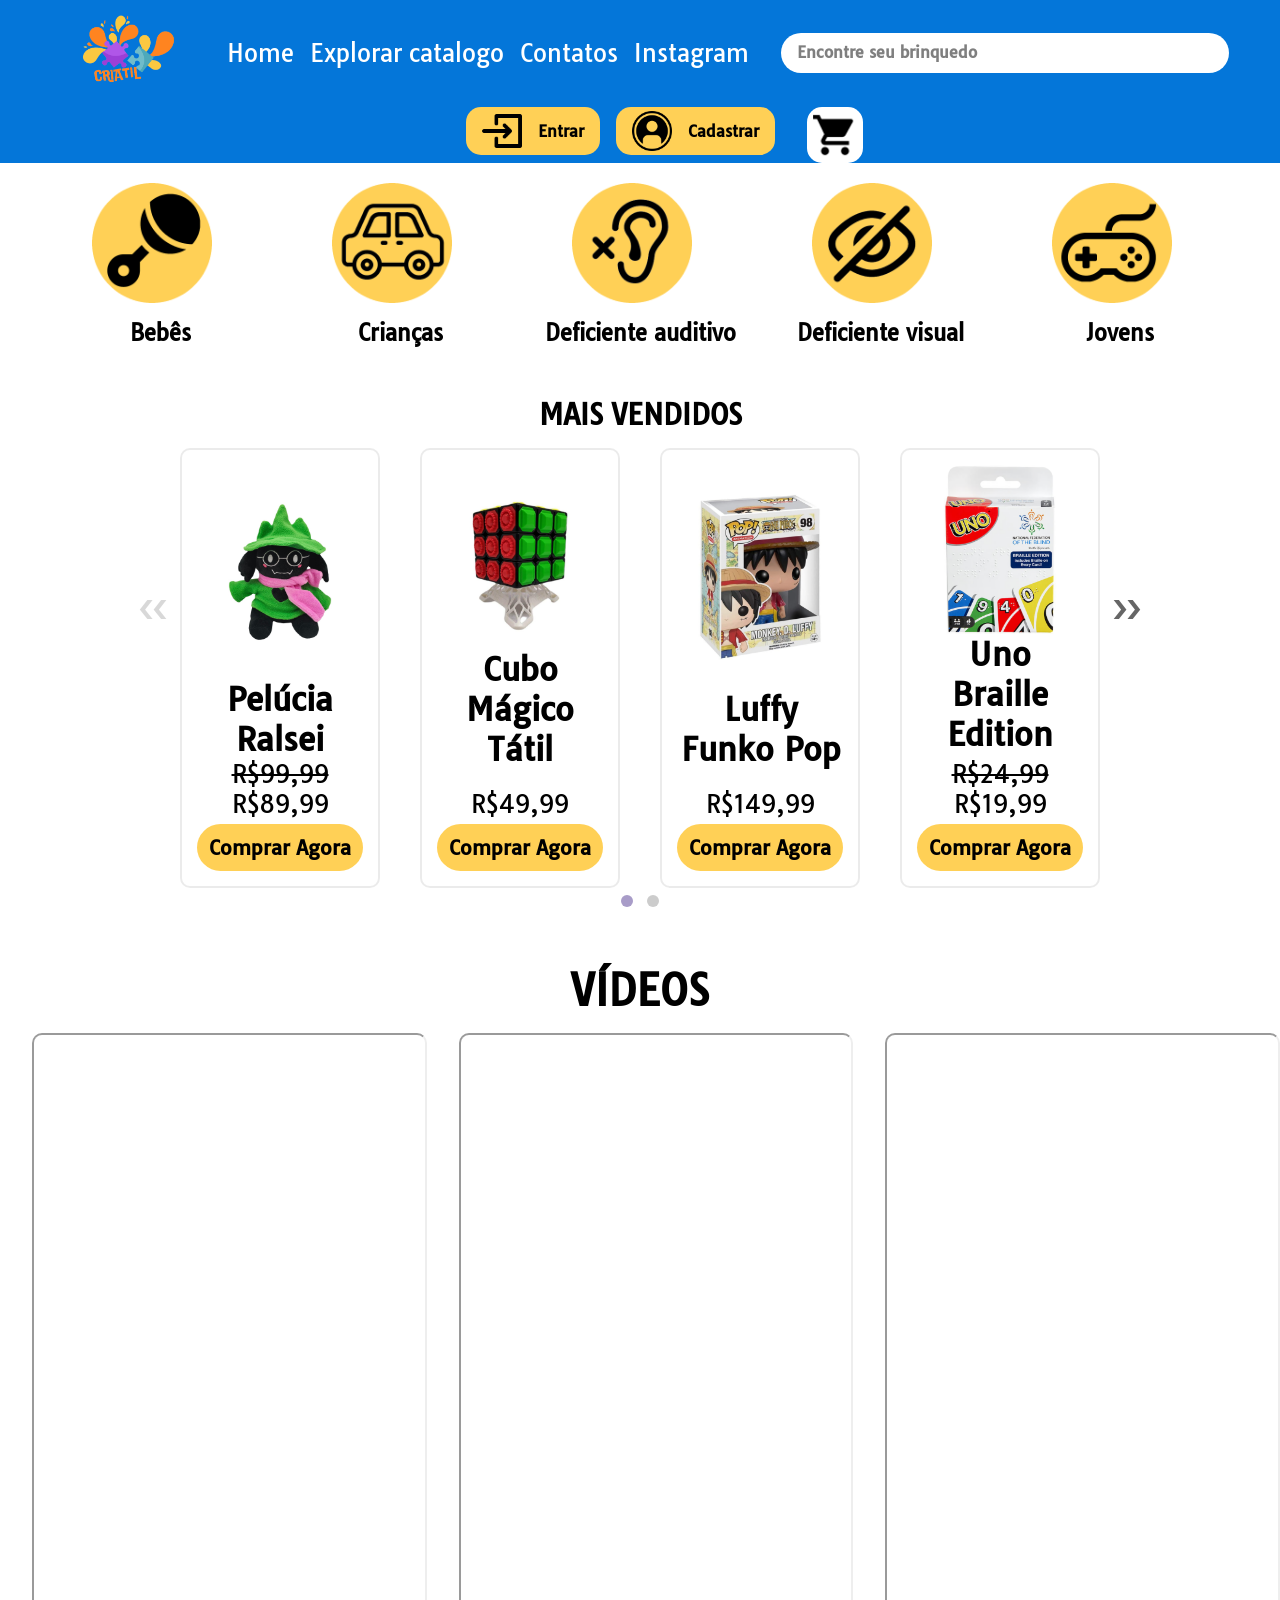
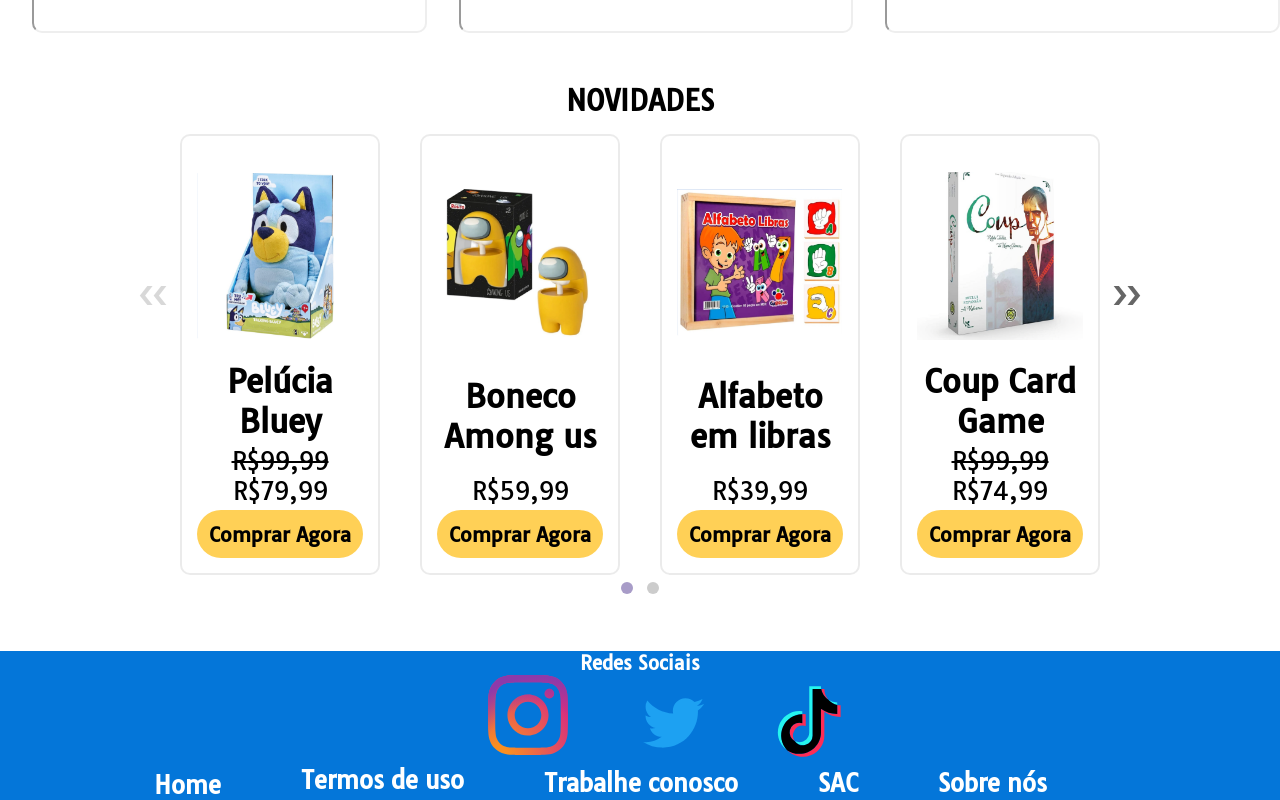
==== commit 401a5ff2: "Update index.html" ====
--- a/Códigos/index.html
+++ b/Códigos/index.html
@@ -6,6 +6,7 @@
     <title>Criatil</title>
     <link rel="stylesheet" href="CSS/glider.css">
     <link rel="stylesheet" href="CSS/principal.css">
+    <script src="JS/glider.js"></script>
     <script src="JS/glider.js"></script>
     <link rel="icon" type="image/x-icon" href="Imagens/Header/Logo_1-removebg-preview_waifu2x_art_noise1_scale (1).png">
 </head>
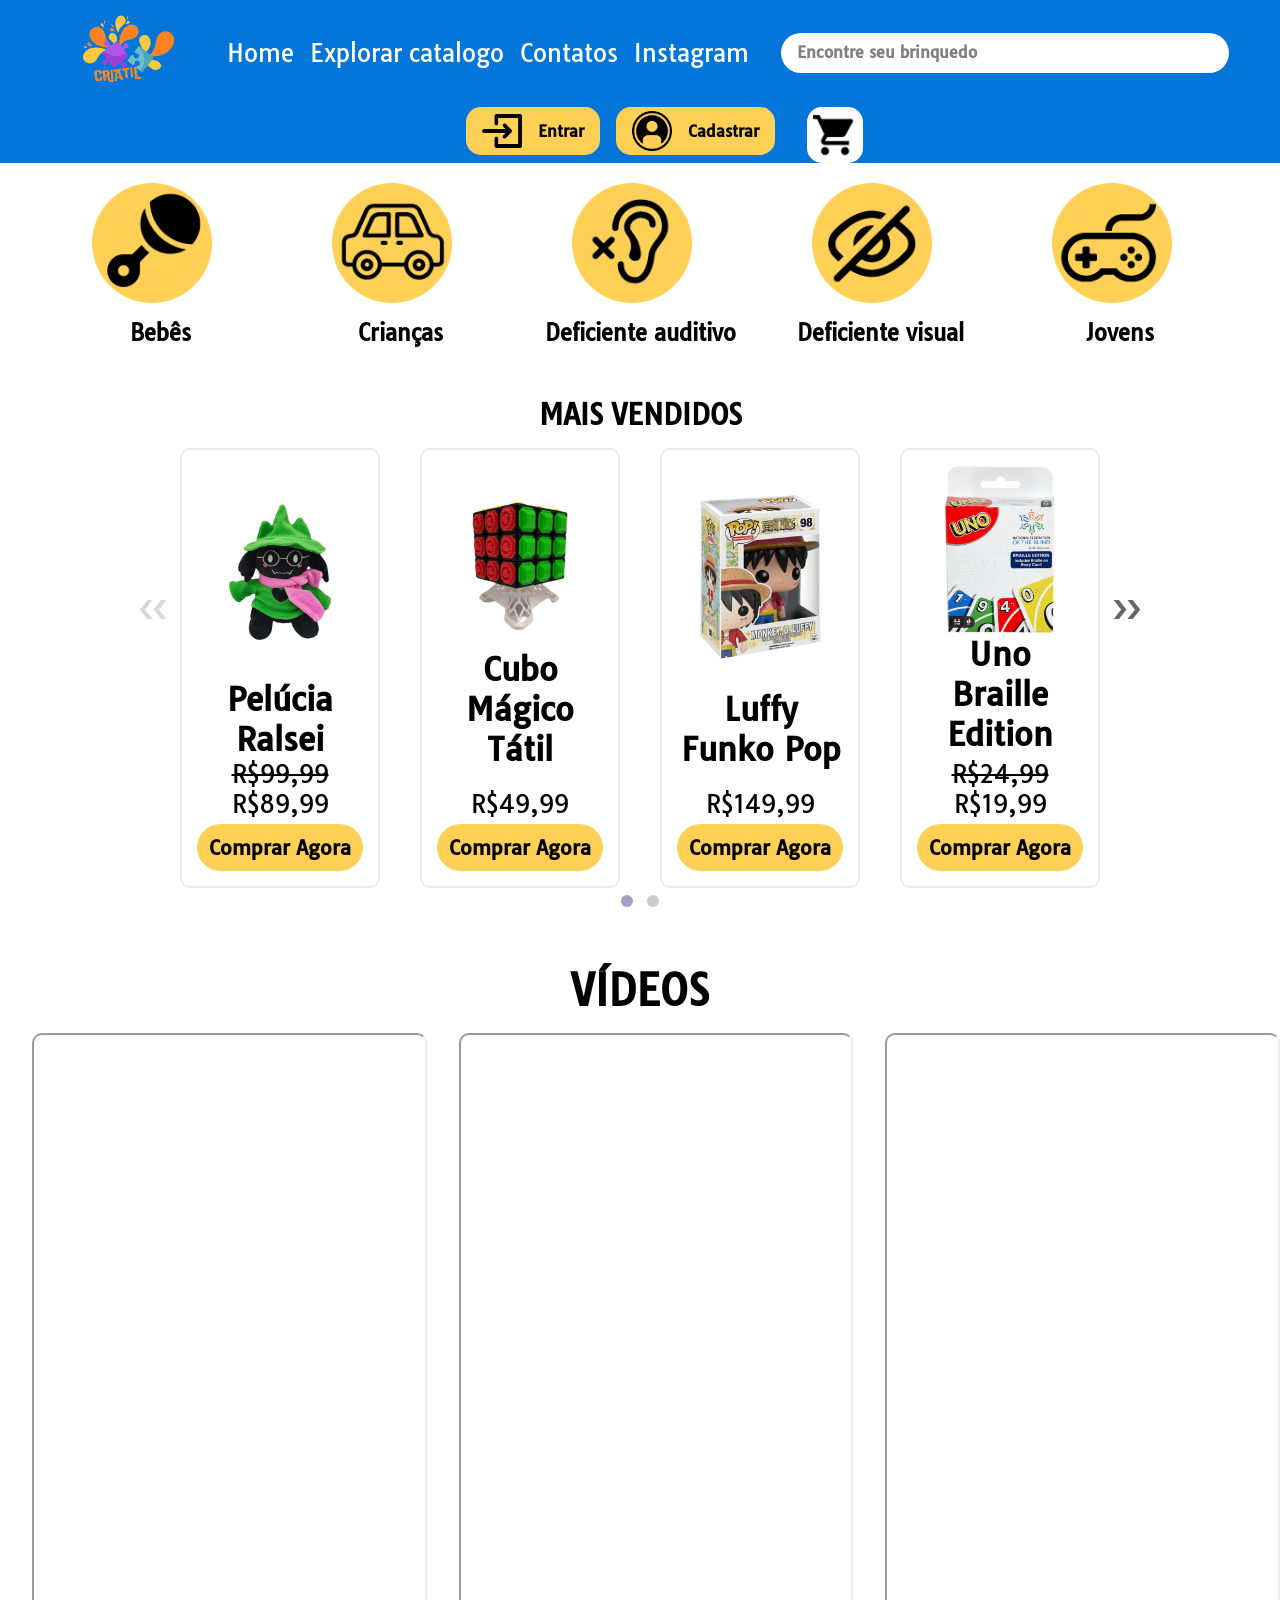
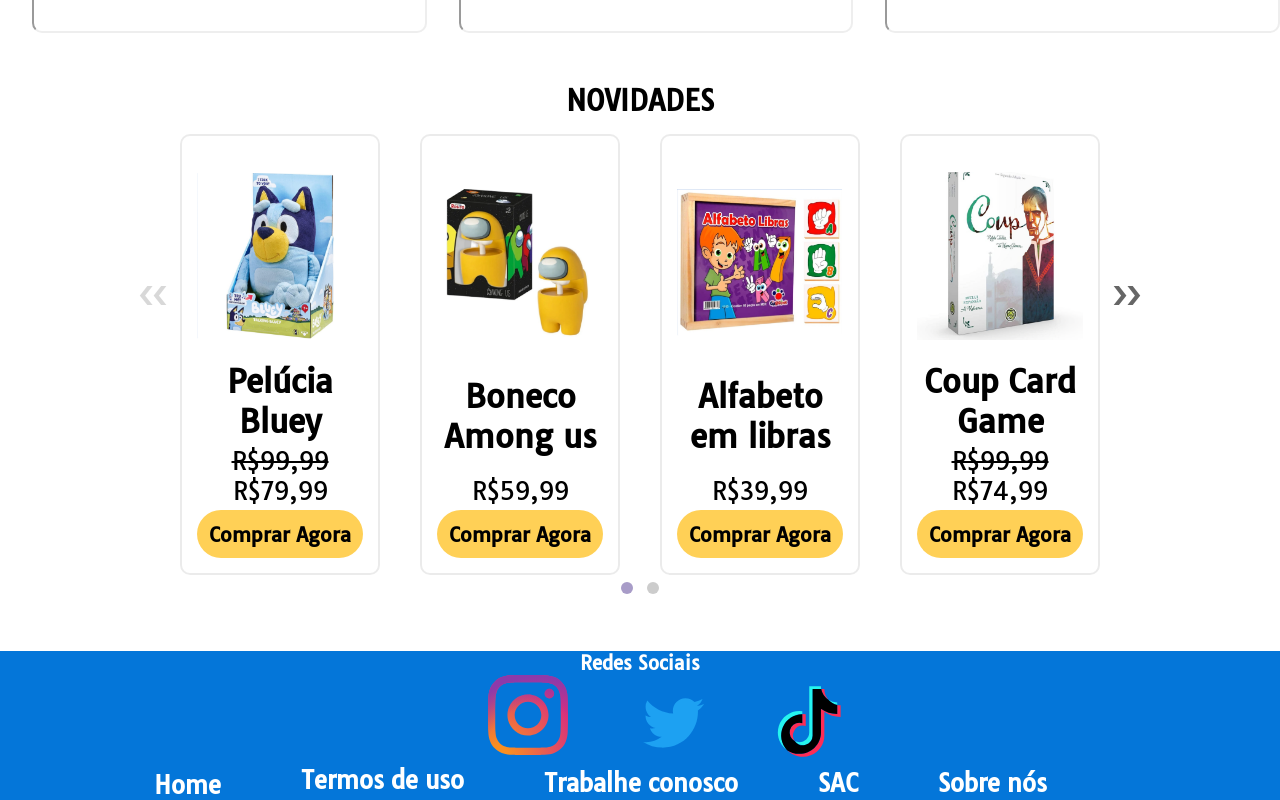
==== commit 9e963395: "Update index.html" ====
--- a/Códigos/index.html
+++ b/Códigos/index.html
@@ -4,10 +4,10 @@
     <meta charset="UTF-8">
     <meta name="viewport" content="width=device-width, initial-scale=1.0">
     <title>Criatil</title>
-    <link rel="stylesheet" href="CSS/glider.css">
-    <link rel="stylesheet" href="CSS/principal.css">
-    <script src="JS/glider.js"></script>
-    <script src="JS/glider.js"></script>
+    <link rel="stylesheet" href="./CSS/glider.css">
+    <link rel="stylesheet" href="./CSS/principal.css">
+    <script src="./JS/glider.js"></script>
+    <script src="./JS/glider.js"></script>
     <link rel="icon" type="image/x-icon" href="Imagens/Header/Logo_1-removebg-preview_waifu2x_art_noise1_scale (1).png">
 </head>
 <body>
